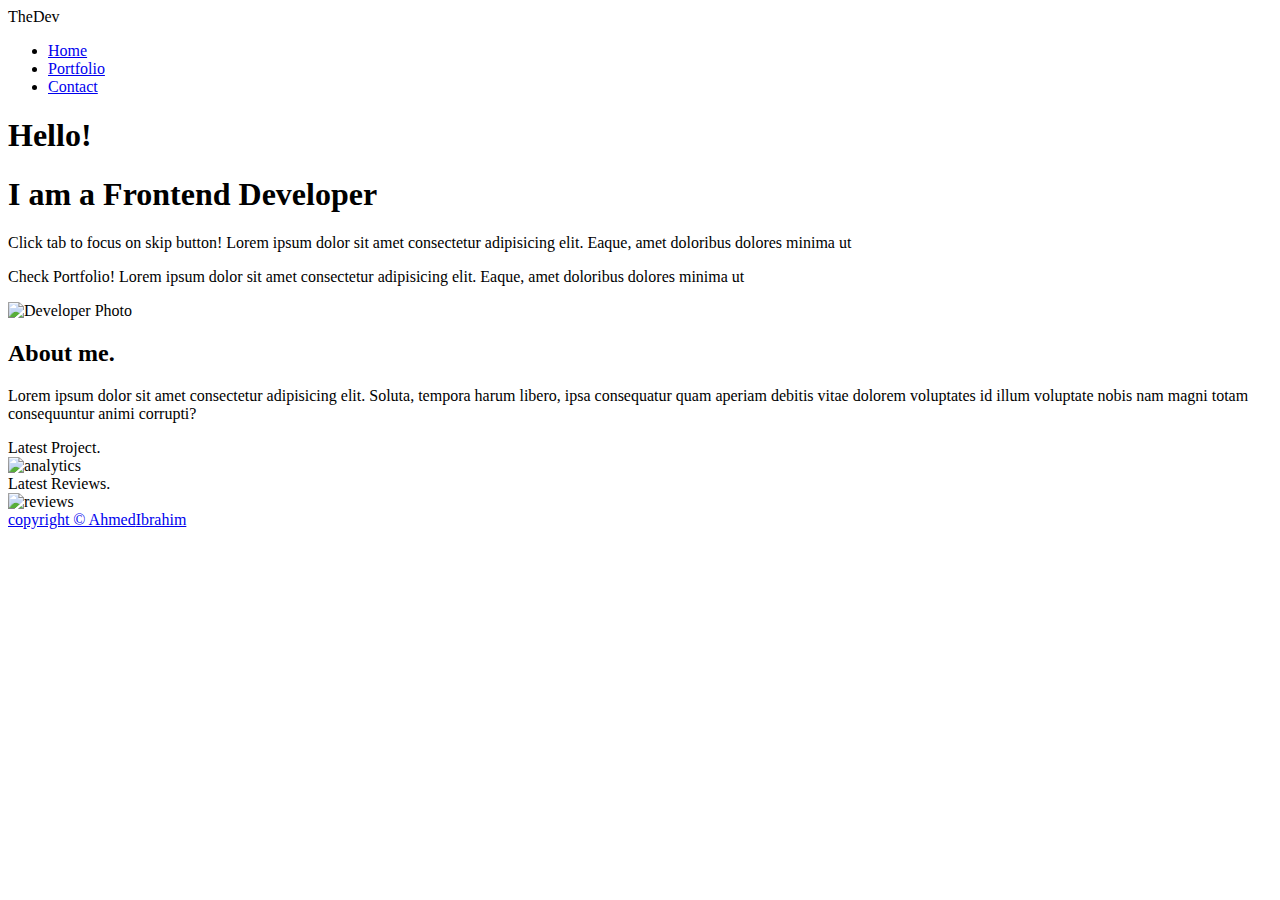
==== Projects/Simple Portofolio/index.html @ 4d5f42b1 "Fixing missing hero section for all pages" ====
<!DOCTYPE html>
<html lang="en">
<head>
    <meta charset="UTF-8">
    <meta name="viewport" content="width=device-width, initial-scale=1.0">
    <title>Welcome!</title>
    <link rel="stylesheet" href="styles/style.css">
    <link rel="preconnect" href="https://fonts.googleapis.com">
    <link rel="preconnect" href="https://fonts.gstatic.com" crossorigin>
    <link href="https://fonts.googleapis.com/css2?family=Poppins:ital,wght@0,100;0,200;0,300;0,400;0,500;0,600;0,700;0,800;0,900;1,100;1,200;1,300;1,400;1,500;1,600;1,700;1,800;1,900&display=swap" rel="stylesheet">
    <script src="https://kit.fontawesome.com/1e454018da.js" crossorigin="anonymous"></script>
</head>
<body>
    <header>
        <div class="logo">The<span class="logo-accent">Dev</span></div>
        <nav>
            <ul>
                <li><a href="#">Home</a></li>
                <li><a href="portofolio.html">Portfolio</a></li>
                <li><a href="contact.html" class="contact-link">Contact</a></li>
            </ul>
        </nav>
    </header>
    <main>
        <div class="hero-container">
            <div class="hero-container__start">
                <h1 class="hello">
                    Hello<span class="exclamation-mark">!</span>
                </h1>
                <h1>I am a <span class="hero-highlight">Front</span>end <span class="hero-highlight">Developer</span></h1>
                <p><span class="highlight">Click tab to focus on skip button!</span> Lorem ipsum dolor sit amet consectetur adipisicing elit. Eaque, amet doloribus dolores minima ut </p>
                <p><span class="highlight">Check Portfolio!</span> Lorem ipsum dolor sit amet consectetur adipisicing elit. Eaque, amet doloribus dolores minima ut </p>
            </div>
            <div class="hero-container__end">
                <img src="assets/images/hero.svg" alt="Developer Photo">
            </div>
        </div>
        <div class="main-section" id="main-section">
            <h2>About me<span class="dot">.</span></h2>
            <p class="main-section__text">Lorem ipsum dolor sit amet consectetur adipisicing elit. Soluta, tempora harum libero, ipsa consequatur quam aperiam debitis vitae dolorem voluptates id illum voluptate nobis nam magni totam consequuntur animi corrupti?</p>
            <div class="main-section__features">
                <div class="main-section__features-start">
                    <div class="heading">Latest Project<span class="dot">.</span></div>
                    <img src="assets/images/project.svg" alt="analytics">
                </div>
                <div class="main-section__features-end">
                    <div class="heading">Latest Reviews<span class="dot">.</span></div>
                    <img src="assets/images/reviews.svg" alt="reviews">
                </div>
            </div>
        </div>
        <a href="#main-section" class="skip-button" tabindex="1"><i class="fa-solid fa-forward"></i></a>
    </main>
    <footer>
        <a href="https://github.com/Ah-Ibrahim">copyright &#169; Ahmed<span class="logo-accent">Ibrahim</span></a>
    </footer>
</body>
</html>
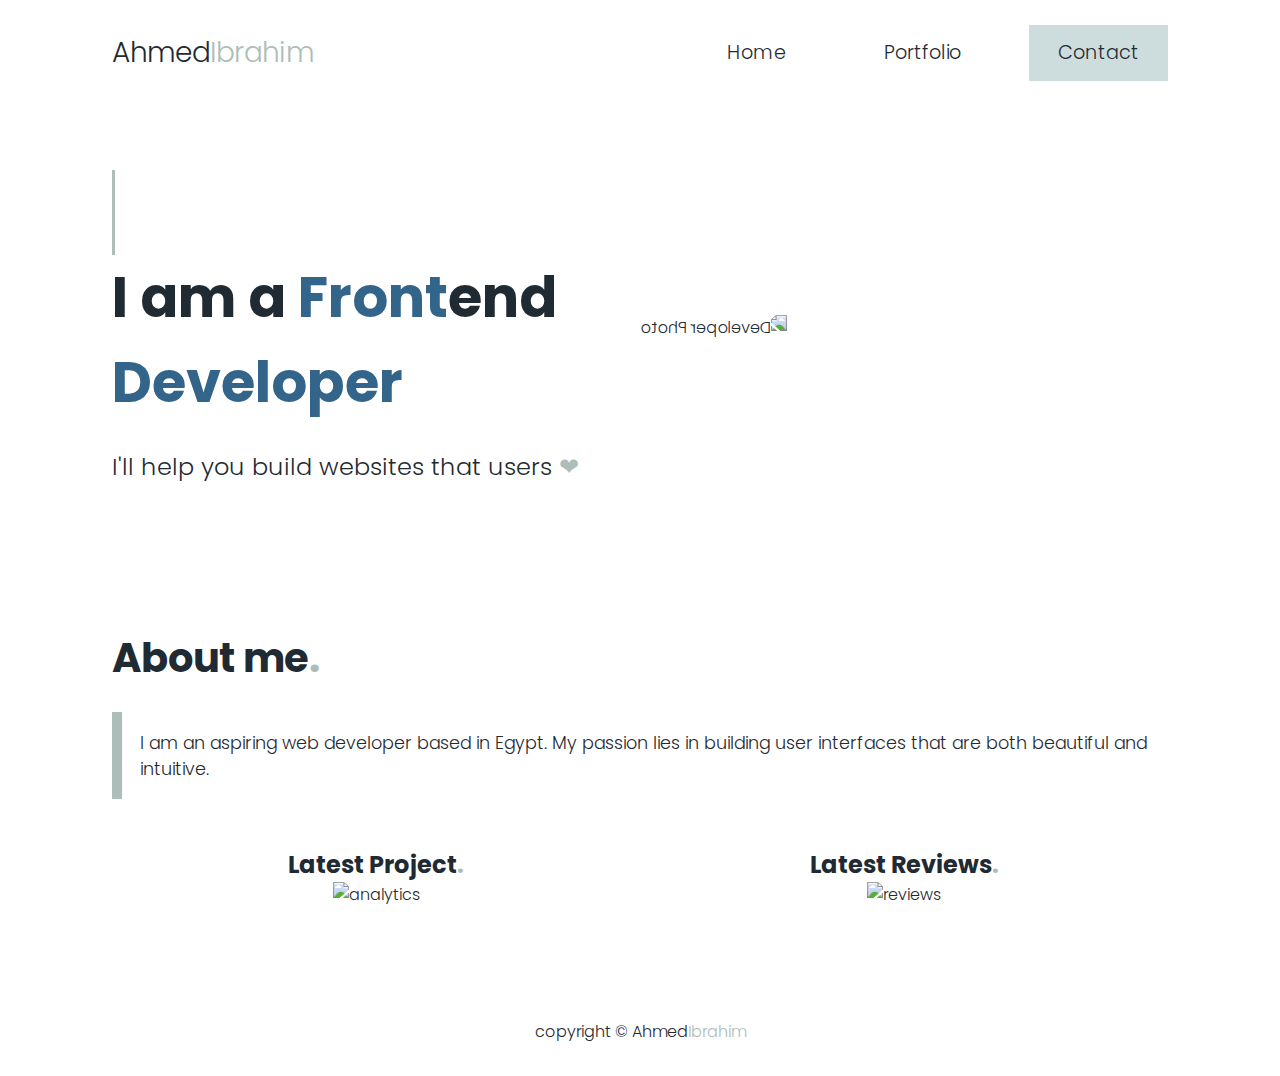
==== commit deb5b264: "Adding Final Details" ====
--- a/Projects/Simple Portofolio/index.html
+++ b/Projects/Simple Portofolio/index.html
@@ -3,16 +3,13 @@
 <head>
     <meta charset="UTF-8">
     <meta name="viewport" content="width=device-width, initial-scale=1.0">
-    <title>Welcome!</title>
+    <title>Ahmed Ibrahim's Website!</title>
     <link rel="stylesheet" href="styles/style.css">
-    <link rel="preconnect" href="https://fonts.googleapis.com">
-    <link rel="preconnect" href="https://fonts.gstatic.com" crossorigin>
-    <link href="https://fonts.googleapis.com/css2?family=Poppins:ital,wght@0,100;0,200;0,300;0,400;0,500;0,600;0,700;0,800;0,900;1,100;1,200;1,300;1,400;1,500;1,600;1,700;1,800;1,900&display=swap" rel="stylesheet">
-    <script src="https://kit.fontawesome.com/1e454018da.js" crossorigin="anonymous"></script>
+    <link rel="shortcut icon" href="assets/favicon/favicon-32x32.png" type="image/x-icon">
 </head>
 <body>
     <header>
-        <div class="logo">The<span class="logo-accent">Dev</span></div>
+        <a href="#" class="logo">Ahmed<span class="logo-accent">Ibrahim</span></a>
         <nav>
             <ul>
                 <li><a href="#">Home</a></li>
@@ -28,8 +25,7 @@
                     Hello<span class="exclamation-mark">!</span>
                 </h1>
                 <h1>I am a <span class="hero-highlight">Front</span>end <span class="hero-highlight">Developer</span></h1>
-                <p><span class="highlight">Click tab to focus on skip button!</span> Lorem ipsum dolor sit amet consectetur adipisicing elit. Eaque, amet doloribus dolores minima ut </p>
-                <p><span class="highlight">Check Portfolio!</span> Lorem ipsum dolor sit amet consectetur adipisicing elit. Eaque, amet doloribus dolores minima ut </p>
+                <p class="hero-intro">I'll help you build websites that users <span class="highlight">❤</span></p>
             </div>
             <div class="hero-container__end">
                 <img src="assets/images/hero.svg" alt="Developer Photo">
@@ -37,7 +33,7 @@
         </div>
         <div class="main-section" id="main-section">
             <h2>About me<span class="dot">.</span></h2>
-            <p class="main-section__text">Lorem ipsum dolor sit amet consectetur adipisicing elit. Soluta, tempora harum libero, ipsa consequatur quam aperiam debitis vitae dolorem voluptates id illum voluptate nobis nam magni totam consequuntur animi corrupti?</p>
+            <p class="main-section__text">I am an aspiring web developer based in Egypt. My passion lies in building user interfaces that are both beautiful and intuitive.</p>
             <div class="main-section__features">
                 <div class="main-section__features-start">
                     <div class="heading">Latest Project<span class="dot">.</span></div>
@@ -49,7 +45,6 @@
                 </div>
             </div>
         </div>
-        <a href="#main-section" class="skip-button" tabindex="1"><i class="fa-solid fa-forward"></i></a>
     </main>
     <footer>
         <a href="https://github.com/Ah-Ibrahim">copyright &#169; Ahmed<span class="logo-accent">Ibrahim</span></a>
--- a/Projects/Simple Portofolio/styles/style.css
+++ b/Projects/Simple Portofolio/styles/style.css
@@ -0,0 +1,303 @@
+@font-face {
+    font-family: "Poppins";
+    src: url(../assets/fonts/Poppins/Poppins-Medium.ttf);
+    font-weight: normal;
+}
+
+@font-face {
+    font-family: "Poppins";
+    src: url(../assets/fonts/Poppins/Poppins-Bold.ttf);
+    font-weight: bold;
+}
+
+@font-face {
+    font-family: "Poppins";
+    src: url(../assets/fonts/Poppins/Poppins-Light.ttf);
+    font-weight: 300;
+}
+
+* {
+    box-sizing: border-box;
+    margin: 0;
+    padding: 0;
+}
+
+:root {
+    --ash-gray: #ACBDBA;
+    --azure: #CDDDDD;
+    --blue: #33658A;
+    --rose: #A599B5;
+    --black: #1F2A32;
+
+    --side-padding: 7rem;
+}
+
+html {
+    font-family: 'Poppins', sans-serif;
+    font-weight: 300;
+    color: var(--black);
+}
+
+body {
+    background-color: #fff;
+}
+
+header {
+    display: flex;
+    justify-content: space-between;
+    align-items: center;
+    padding: 2rem var(--side-padding);
+}
+
+header .logo {
+    font-size: 1.75rem;
+    color: var(--black);
+    text-decoration: none;
+}
+
+
+.logo-accent {
+    color: var(--ash-gray);
+}
+
+header nav ul {
+    list-style: none;
+    font-size: 1.2rem;
+    display: flex;
+    gap: 2.5rem;
+}
+
+header nav a {
+    color: var(--black);
+    text-decoration: none;
+    /* border: 2px solid currentColor; */
+    padding: 0.75em 1.5em;
+    transition: all 0.5s;
+}
+
+header nav a.contact-link {
+    background-color: var(--azure);
+    color: var(--black);
+}
+
+header nav a:not(.contact-link):hover {
+    color: var(--blue);
+    text-decoration: underline;
+}
+
+
+header nav a.contact-link:hover {
+    color: white;
+    background-color: var(--blue);
+}
+
+
+.hero-container {
+    display: flex;
+    padding: 4rem var(--side-padding);
+    align-items: center;
+}
+
+.hero-container>* {
+    flex: 1 0 0;
+}
+
+.hero-container__start h1 {
+    font-size: 3.5rem;
+    position: relative;
+}
+
+.hero-container .exclamation-mark {
+    color: var(--ash-gray);
+}
+
+.hero-container .hero-intro {
+    font-size: 1.5rem;
+}
+
+.hero-container__start .hello {
+    --writing-animation: writing 8s ease infinite alternate;
+}
+
+.hero-container__start .hello::after {
+    content: "";
+    position: absolute;
+    top: 0;
+    bottom: 0;
+    left: 0;
+    width: 3px;
+    background-color: var(--ash-gray);
+    animation: blinking 1.3s ease infinite, var(--writing-animation);
+}
+
+.hero-container__start .hello::before {
+    /* display: none; */
+    background-color: #fff;
+    content: "";
+    position: absolute;
+    left: 0;
+    top: 0;
+    bottom: 0;
+    right: 0;
+    animation: var(--writing-animation);
+}
+
+.hero-container__start h1 .hero-highlight {
+    color: var(--blue);
+}
+
+.hero-container__start p {
+    margin-top: 1.5rem;
+    font-size: 1.1rem;
+}
+
+
+.hero-container__end img {
+    width: 100%;
+    transform: scaleX(-1);
+}
+
+.main-section {
+    padding: 0 var(--side-padding);
+}
+
+.hero-container .highlight {
+    color: var(--ash-gray);
+}
+
+.main-section h2 {
+    font-size: 2.5rem;
+    margin: 5rem 0 1.5rem;
+}
+
+.main-section__text {
+    font-size: 1.1rem;
+    border-left: 10px solid var(--ash-gray);
+    padding: 1em;
+}
+
+.main-section .dot {
+    color: var(--ash-gray);
+}
+
+.main-section__features {
+    display: flex;
+    margin: 3rem 0;
+}
+
+.main-section__features>* {
+    flex: 1 0 0;
+    text-align: center;
+}
+
+.main-section .heading {
+    font-size: 1.5rem;
+    font-weight: bold;
+}
+
+.main-section__features img {
+    width: 100%;
+}
+
+.skip-button {
+    font-size: 0.9rem;
+    border-radius: 50%;
+    position: fixed;
+    bottom: 5%;
+    right: 2%;
+    padding: 0.75em 1em;
+    color: var(--blue);
+    transition: all 0.5s;
+}
+
+.skip-button:hover, .skip-button:focus-visible {
+    background-color: var(--blue);
+    color: white;
+    outline: none;
+}
+
+.main-section .gallery {
+    display: grid;
+    grid-template-columns: repeat(3, 1fr);
+    text-align: center;
+    margin: 3rem 0;
+    /* row-gap: 1rem; */
+}
+
+.main-section .gallery .heading {
+    margin: 1rem 0;
+}
+
+.main-section .gallery__item img {
+    width: 80%;
+}
+
+.main-section .gallery__item:nth-child(3n+1) {
+    border-right: 2px dashed var(--azure);
+}
+
+
+.main-section .gallery__item:nth-child(3n+3) {
+    border-left: 2px dashed var(--azure);
+}
+
+footer {
+    margin-top: 5rem;
+    padding: 2rem 0;
+    display: flex;
+    justify-content: center;
+    align-items: center;
+}
+
+footer a {
+    color: var(--black);
+    text-decoration: none;
+}
+
+footer a:hover {
+    text-decoration: underline;
+}
+
+@keyframes blinking {
+    0%, 100% {
+        opacity: 1;
+    }
+
+    25%, 75% {
+        opacity: 0.6;
+    }
+
+    50% {
+        opacity: 0.1;
+    }
+}
+
+@keyframes writing {
+    0% {
+        transform: translateX(0);
+    }
+
+    10% {
+        transform: translateX(1.1ch);
+    }
+
+    20% {
+        transform: translateX(2.1ch);
+    }
+
+    30% {
+        transform: translateX(2.5ch);
+    }
+
+    40% {
+        transform: translateX(3ch);
+    }
+
+    50% {
+        transform: translateX(4ch);
+    }
+
+    60%, 100% {
+        transform: translateX(4.5ch);
+    }
+}